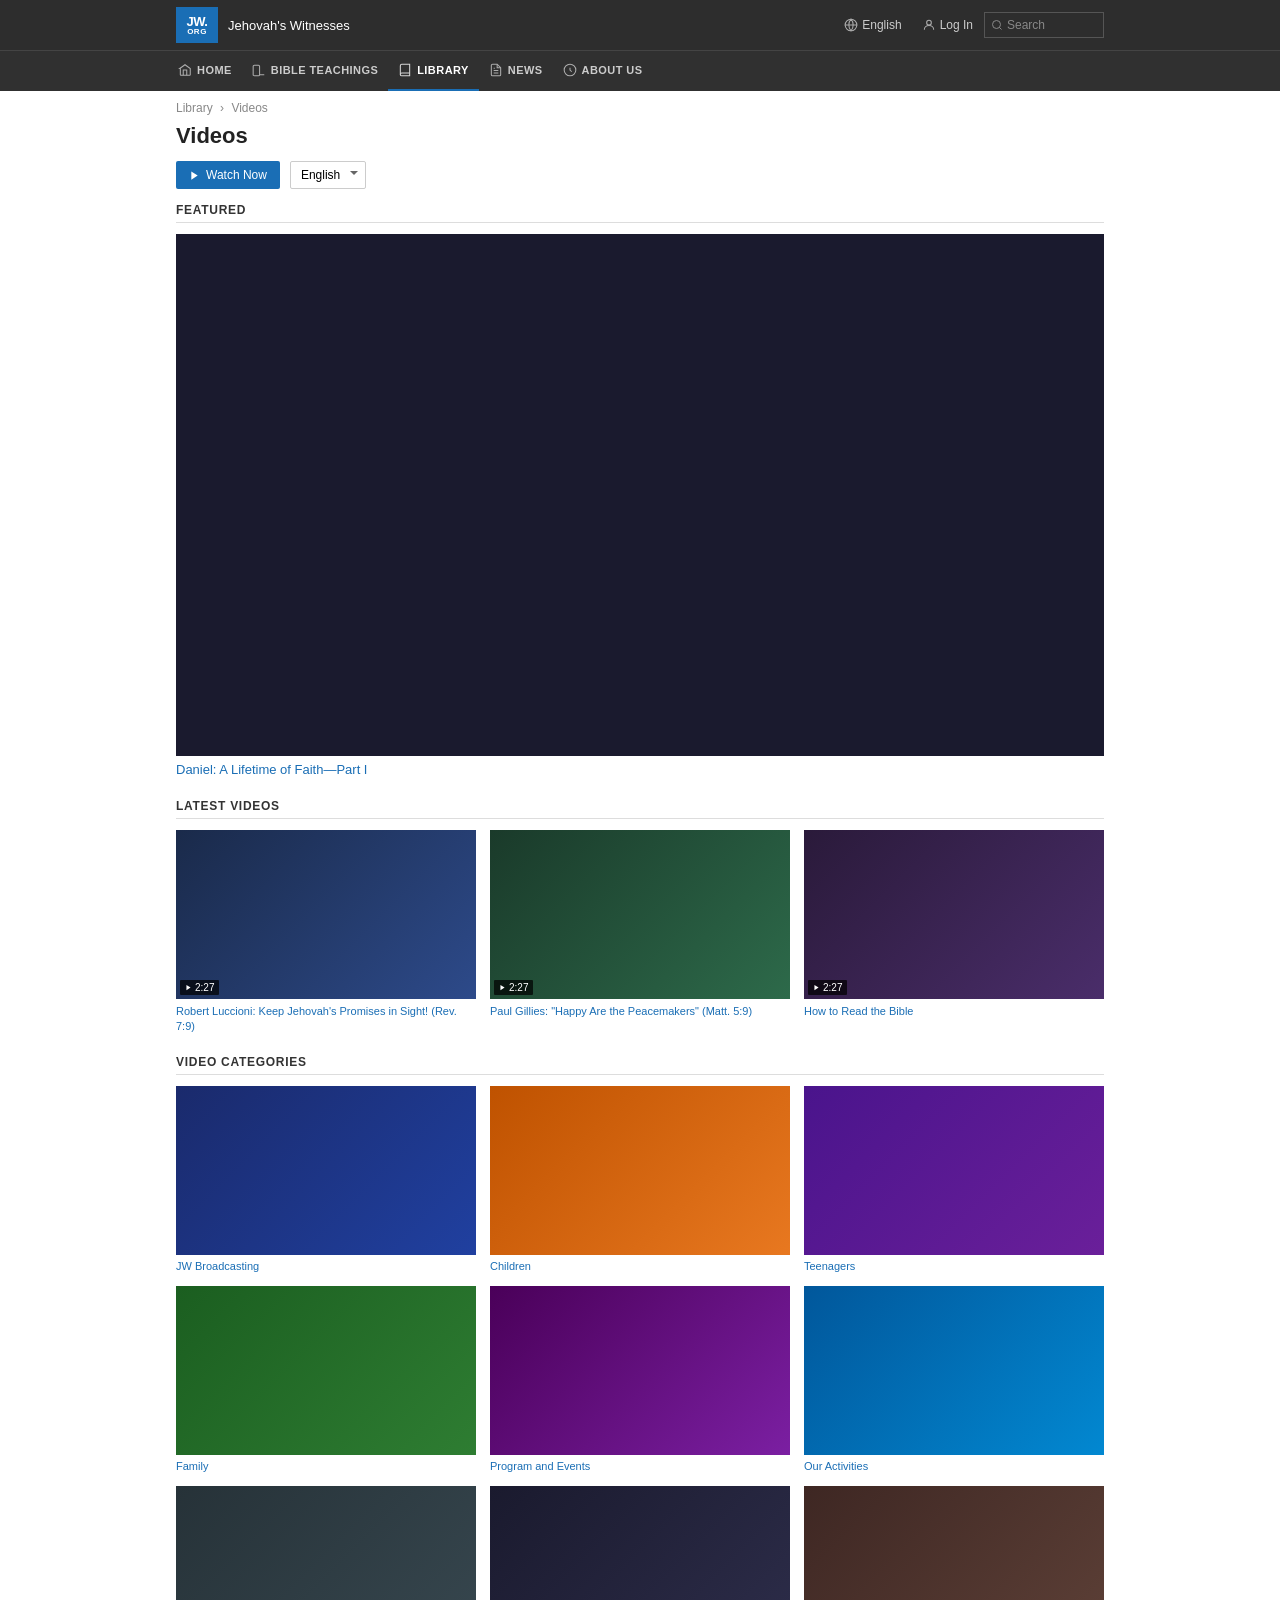
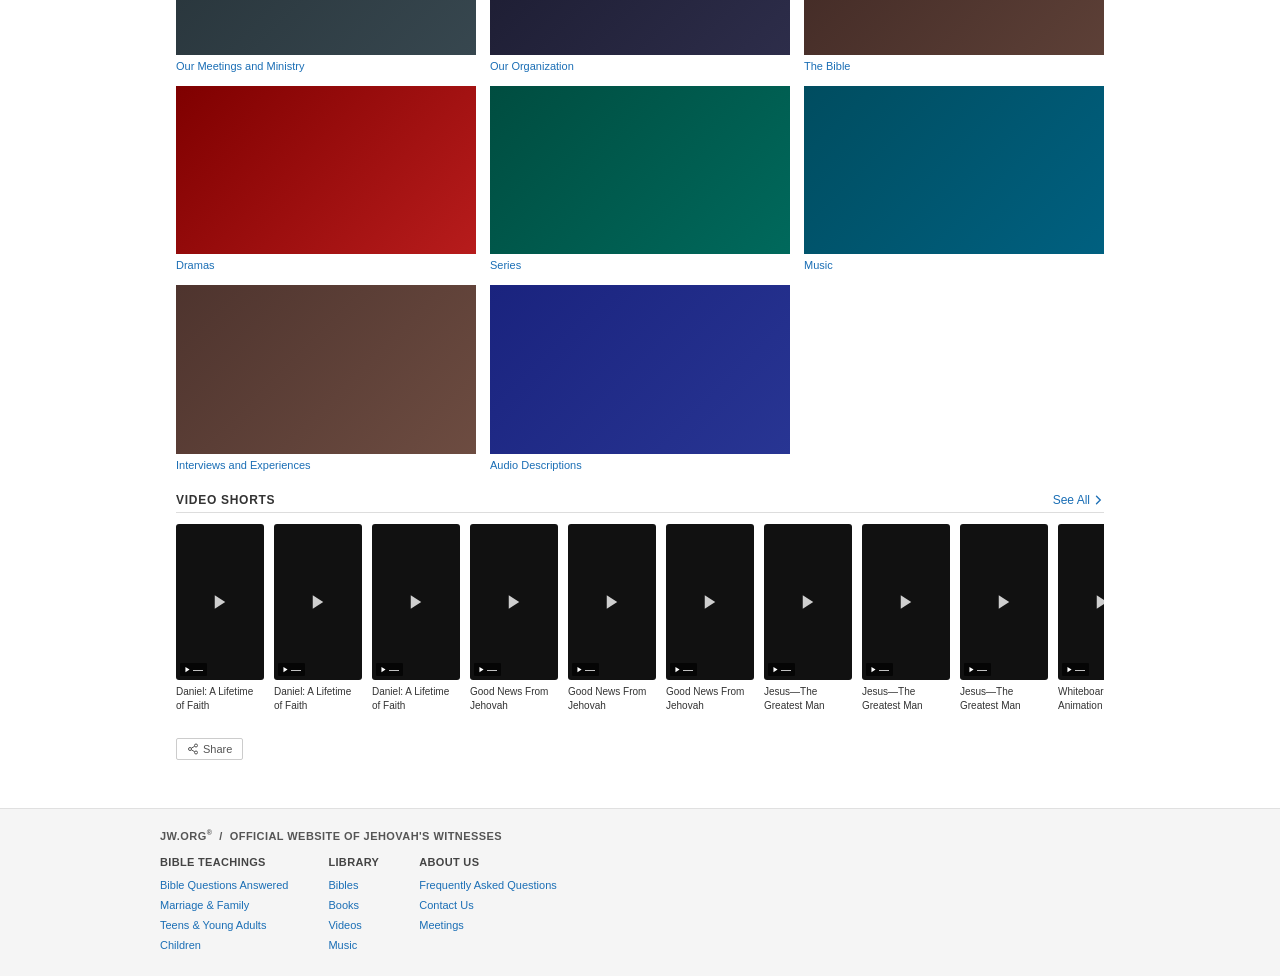
==== library.html @ e9337189 "Add JW.org library mockup page and browser extension for short-form video injection - library.html: " ====
<!DOCTYPE html>
<html lang="en">
<head>
  <meta charset="utf-8" />
  <meta name="viewport" content="width=device-width, initial-scale=1.0" />
  <title>Videos | JW.ORG</title>
  <style>
    *, *::before, *::after { box-sizing: border-box; margin: 0; padding: 0; }

    body {
      font-family: -apple-system, BlinkMacSystemFont, "Segoe UI", Arial, sans-serif;
      font-size: 14px;
      color: #333;
      background: #fff;
    }

    a { color: inherit; text-decoration: none; }
    button { font-family: inherit; cursor: pointer; }

    /* ── Header ──────────────────────────────────────── */
    .site-header {
      background: #2d2d2d;
      height: 50px;
    }
    .site-header .inner {
      max-width: 960px;
      margin: 0 auto;
      padding: 0 16px;
      height: 100%;
      display: flex;
      align-items: center;
      gap: 10px;
    }
    .jw-logo {
      display: flex;
      flex-direction: column;
      align-items: center;
      justify-content: center;
      background: #1a6eb5;
      width: 42px;
      height: 36px;
      flex-shrink: 0;
      line-height: 1;
      text-decoration: none;
    }
    .jw-logo .jw  { color: #fff; font-size: 13px; font-weight: 800; letter-spacing: -0.5px; }
    .jw-logo .org { color: #fff; font-size: 8px;  font-weight: 700; letter-spacing: 0.5px; }
    .site-name {
      color: #fff;
      font-size: 13px;
      font-weight: 400;
      flex: 1;
      white-space: nowrap;
    }
    .header-actions {
      display: flex;
      align-items: center;
      gap: 2px;
    }
    .hdr-btn {
      color: #ccc;
      background: none;
      border: none;
      font-size: 12px;
      padding: 5px 9px;
      display: flex;
      align-items: center;
      gap: 4px;
      white-space: nowrap;
      text-decoration: none;
    }
    .hdr-btn:hover { color: #fff; }
    .hdr-btn svg { flex-shrink: 0; }
    .hdr-search {
      display: flex;
      align-items: center;
      border: 1px solid #555;
      height: 26px;
      padding: 0 6px;
      gap: 4px;
    }
    .hdr-search input {
      background: none;
      border: none;
      color: #ccc;
      font-size: 12px;
      width: 90px;
      outline: none;
    }
    .hdr-search input::placeholder { color: #888; }
    .hdr-search svg { color: #888; flex-shrink: 0; }

    /* ── Nav ─────────────────────────────────────────── */
    .site-nav {
      background: #303030;
      border-top: 1px solid #444;
    }
    .site-nav .inner {
      max-width: 960px;
      margin: 0 auto;
      padding: 0 8px;
      display: flex;
      align-items: center;
      height: 40px;
    }
    .nav-link {
      color: #ccc;
      font-size: 11px;
      font-weight: 600;
      letter-spacing: 0.04em;
      padding: 0 10px;
      height: 40px;
      display: flex;
      align-items: center;
      gap: 5px;
      border-bottom: 2px solid transparent;
      white-space: nowrap;
      text-decoration: none;
    }
    .nav-link:hover { color: #fff; }
    .nav-link.active { color: #fff; border-bottom-color: #1a6eb5; }
    .nav-icon {
      width: 14px;
      height: 14px;
      flex-shrink: 0;
      opacity: 0.8;
    }

    /* ── Main wrapper ────────────────────────────────── */
    .page-wrap {
      max-width: 960px;
      margin: 0 auto;
      padding: 0 16px 48px;
    }

    /* ── Breadcrumb ──────────────────────────────────── */
    .breadcrumb {
      font-size: 12px;
      color: #888;
      padding: 10px 0 8px;
    }
    .breadcrumb a { color: #888; }
    .breadcrumb a:hover { text-decoration: underline; }
    .breadcrumb-sep { margin: 0 4px; }

    /* ── Page title + toolbar ────────────────────────── */
    .page-title-row {
      display: flex;
      align-items: center;
      justify-content: space-between;
      margin-bottom: 12px;
    }
    .page-title {
      font-size: 22px;
      font-weight: 700;
      color: #222;
    }
    .toolbar {
      display: flex;
      align-items: center;
      gap: 10px;
    }
    .watch-now-btn {
      display: flex;
      align-items: center;
      gap: 6px;
      background: #1a6eb5;
      color: #fff;
      border: none;
      padding: 7px 13px;
      font-size: 12px;
      border-radius: 2px;
    }
    .watch-now-btn:hover { background: #155fa0; }
    .lang-select-wrap {
      position: relative;
    }
    .lang-select {
      appearance: none;
      border: 1px solid #ccc;
      padding: 6px 24px 6px 10px;
      font-size: 12px;
      font-family: inherit;
      border-radius: 2px;
      background: #fff;
      cursor: pointer;
    }
    .lang-select-wrap::after {
      content: '';
      position: absolute;
      right: 8px;
      top: 50%;
      transform: translateY(-50%);
      border: 4px solid transparent;
      border-top-color: #666;
      pointer-events: none;
    }

    /* ── Generic section ─────────────────────────────── */
    .section { margin-bottom: 22px; }
    .section-hdr {
      display: flex;
      align-items: center;
      justify-content: space-between;
      border-bottom: 1px solid #ddd;
      padding-bottom: 5px;
      margin-bottom: 11px;
    }
    .section-title {
      font-size: 12px;
      font-weight: 700;
      text-transform: uppercase;
      letter-spacing: 0.06em;
      color: #333;
    }
    .see-all {
      font-size: 12px;
      color: #1a6eb5;
      display: flex;
      align-items: center;
      gap: 2px;
    }
    .see-all:hover { text-decoration: underline; }

    /* ── Featured ────────────────────────────────────── */
    .featured-img {
      width: 100%;
      aspect-ratio: 16 / 9;
      background: #1a1a2e;
      overflow: hidden;
      display: block;
    }
    .featured-img img {
      width: 100%;
      height: 100%;
      object-fit: cover;
      display: block;
    }
    .featured-caption {
      display: block;
      color: #1a6eb5;
      font-size: 13px;
      margin-top: 6px;
    }
    .featured-caption:hover { text-decoration: underline; }

    /* ── Latest Videos grid ──────────────────────────── */
    .video-grid {
      display: grid;
      grid-template-columns: repeat(3, 1fr);
      gap: 14px;
    }
    .vid-card { display: block; cursor: pointer; }
    .vid-thumb {
      width: 100%;
      aspect-ratio: 16 / 9;
      background: #2a2a3a;
      position: relative;
      overflow: hidden;
    }
    .vid-thumb img { width: 100%; height: 100%; object-fit: cover; display: block; }
    .vid-dur {
      position: absolute;
      bottom: 4px;
      left: 4px;
      background: rgba(0,0,0,0.72);
      color: #fff;
      font-size: 10px;
      padding: 2px 5px;
      border-radius: 1px;
      display: flex;
      align-items: center;
      gap: 3px;
    }
    .vid-title {
      font-size: 11px;
      color: #1a6eb5;
      margin-top: 5px;
      line-height: 1.35;
    }
    .vid-card:hover .vid-title { text-decoration: underline; }

    /* ── Video Categories ────────────────────────────── */
    .cat-grid {
      display: grid;
      grid-template-columns: repeat(3, 1fr);
      gap: 14px;
    }
    .cat-card { display: block; cursor: pointer; }
    .cat-thumb {
      width: 100%;
      aspect-ratio: 16 / 9;
      overflow: hidden;
    }
    .cat-thumb-bg { width: 100%; height: 100%; }
    .cat-title {
      font-size: 11px;
      color: #1a6eb5;
      margin-top: 5px;
    }
    .cat-card:hover .cat-title { text-decoration: underline; }

    /* ── Video Shorts ────────────────────────────────── */
    .shorts-row {
      display: flex;
      gap: 10px;
      overflow-x: auto;
      padding-bottom: 4px;
      scrollbar-width: thin;
      scrollbar-color: #ddd transparent;
    }
    .shorts-row::-webkit-scrollbar { height: 4px; }
    .shorts-row::-webkit-scrollbar-thumb { background: #ddd; border-radius: 2px; }

    .short-card {
      flex-shrink: 0;
      width: 88px;
      display: block;
      text-decoration: none;
    }
    .short-thumb {
      width: 88px;
      height: 156px;
      background: #111;
      position: relative;
      overflow: hidden;
      border-radius: 3px;
    }
    .short-thumb video {
      width: 100%;
      height: 100%;
      object-fit: cover;
      display: block;
    }
    .short-dur {
      position: absolute;
      bottom: 4px;
      left: 4px;
      background: rgba(0,0,0,0.72);
      color: #fff;
      font-size: 10px;
      padding: 1px 4px;
      border-radius: 1px;
      display: flex;
      align-items: center;
      gap: 2px;
    }
    .short-play {
      position: absolute;
      inset: 0;
      display: flex;
      align-items: center;
      justify-content: center;
      pointer-events: none;
    }
    .short-play svg { opacity: 0.8; transition: opacity 0.15s; }
    .short-card:hover .short-play svg { opacity: 0; }
    .short-title {
      font-size: 10px;
      color: #333;
      margin-top: 5px;
      line-height: 1.35;
      display: -webkit-box;
      -webkit-line-clamp: 2;
      -webkit-box-orient: vertical;
      overflow: hidden;
    }

    /* ── Share row ───────────────────────────────────── */
    .share-row {
      display: flex;
      align-items: center;
      gap: 6px;
      margin-top: 14px;
      font-size: 11px;
      color: #888;
    }
    .share-btn {
      display: flex;
      align-items: center;
      gap: 4px;
      border: 1px solid #ccc;
      padding: 4px 10px;
      border-radius: 2px;
      background: #fff;
      font-size: 11px;
      color: #555;
    }
    .share-btn:hover { background: #f5f5f5; }

    /* ── Footer ──────────────────────────────────────── */
    .site-footer {
      background: #f5f5f5;
      border-top: 1px solid #e0e0e0;
      padding: 20px 16px;
    }
    .site-footer .inner {
      max-width: 960px;
      margin: 0 auto;
    }
    .footer-tagline {
      font-size: 11px;
      font-weight: 700;
      color: #555;
      margin-bottom: 14px;
      text-transform: uppercase;
      letter-spacing: 0.04em;
    }
    .footer-tagline sup { font-size: 7px; }
    .footer-cols {
      display: flex;
      gap: 40px;
      flex-wrap: wrap;
    }
    .footer-col h6 {
      font-size: 11px;
      font-weight: 700;
      color: #444;
      margin-bottom: 8px;
      text-transform: uppercase;
      letter-spacing: 0.03em;
    }
    .footer-col ul { list-style: none; }
    .footer-col li { margin-bottom: 4px; }
    .footer-col a { font-size: 11px; color: #1a6eb5; }
    .footer-col a:hover { text-decoration: underline; }
  </style>
</head>
<body>

<!-- ── Header ─────────────────────────────────────────── -->
<header class="site-header">
  <div class="inner">
    <a href="https://www.jw.org/en/" class="jw-logo">
      <span class="jw">JW.</span>
      <span class="org">ORG</span>
    </a>
    <span class="site-name">Jehovah's Witnesses</span>
    <div class="header-actions">
      <a href="https://www.jw.org/en/choose-language/" class="hdr-btn">
        <svg class="nav-icon" viewBox="0 0 24 24" fill="none" stroke="currentColor" stroke-width="1.8" stroke-linecap="round">
          <circle cx="12" cy="12" r="10"/>
          <path d="M2 12h20M12 2a15.3 15.3 0 010 20M12 2a15.3 15.3 0 000 20"/>
        </svg>
        English
      </a>
      <a href="https://hub.jw.org/home/en" class="hdr-btn" target="_blank" rel="noopener">
        <svg class="nav-icon" viewBox="0 0 24 24" fill="none" stroke="currentColor" stroke-width="1.8">
          <circle cx="12" cy="8" r="4"/>
          <path d="M4 20c0-4 3.6-7 8-7s8 3 8 7"/>
        </svg>
        Log In
      </a>
      <div class="hdr-search">
        <svg width="12" height="12" viewBox="0 0 24 24" fill="none" stroke="currentColor" stroke-width="2">
          <circle cx="11" cy="11" r="8"/><path d="M21 21l-4.35-4.35"/>
        </svg>
        <input type="text" placeholder="Search" />
      </div>
    </div>
  </div>
</header>

<!-- ── Nav ────────────────────────────────────────────── -->
<nav class="site-nav">
  <div class="inner">
    <a href="https://www.jw.org/en/" class="nav-link">
      <svg class="nav-icon" viewBox="0 0 24 24" fill="none" stroke="currentColor" stroke-width="1.8">
        <path d="M3 9.5L12 3l9 6.5V20a1 1 0 01-1 1H5a1 1 0 01-1-1V9.5z"/>
        <path d="M9 21V12h6v9"/>
      </svg>
      HOME
    </a>
    <a href="https://www.jw.org/en/bible-teachings/" class="nav-link">
      <svg class="nav-icon" viewBox="0 0 24 24" fill="none" stroke="currentColor" stroke-width="1.8">
        <path d="M12 20h9M4 4h7a2 2 0 012 2v14a2 2 0 01-2 2H4a2 2 0 01-2-2V6a2 2 0 012-2z"/>
      </svg>
      BIBLE TEACHINGS
    </a>
    <a href="#" class="nav-link active">
      <svg class="nav-icon" viewBox="0 0 24 24" fill="none" stroke="currentColor" stroke-width="1.8">
        <path d="M4 19.5A2.5 2.5 0 016.5 17H20"/>
        <path d="M6.5 2H20v20H6.5A2.5 2.5 0 014 19.5v-15A2.5 2.5 0 016.5 2z"/>
      </svg>
      LIBRARY
    </a>
    <a href="https://www.jw.org/en/news/" class="nav-link">
      <svg class="nav-icon" viewBox="0 0 24 24" fill="none" stroke="currentColor" stroke-width="1.8">
        <path d="M14 2H6a2 2 0 00-2 2v16a2 2 0 002 2h12a2 2 0 002-2V8z"/>
        <path d="M14 2v6h6M16 13H8M16 17H8M10 9H8"/>
      </svg>
      NEWS
    </a>
    <a href="https://www.jw.org/en/jehovahs-witnesses/" class="nav-link">
      <svg class="nav-icon" viewBox="0 0 24 24" fill="none" stroke="currentColor" stroke-width="1.8">
        <circle cx="12" cy="12" r="10"/>
        <path d="M12 8v4l3 3"/>
      </svg>
      ABOUT US
    </a>
  </div>
</nav>

<!-- ── Main content ───────────────────────────────────── -->
<div class="page-wrap">

  <nav class="breadcrumb" aria-label="Breadcrumbs">
    <a href="https://www.jw.org/en/library/">Library</a>
    <span class="breadcrumb-sep">›</span>
    <span>Videos</span>
  </nav>

  <div class="page-title-row">
    <h1 class="page-title">Videos</h1>
  </div>

  <div class="toolbar" style="margin-bottom:14px">
    <button class="watch-now-btn">
      <svg width="11" height="11" viewBox="0 0 24 24" fill="currentColor"><polygon points="5,3 19,12 5,21"/></svg>
      Watch Now
    </button>
    <div class="lang-select-wrap">
      <select class="lang-select"><option>English</option></select>
    </div>
  </div>

  <!-- Featured -->
  <div class="section">
    <div class="section-hdr">
      <span class="section-title">Featured</span>
    </div>
    <a href="https://www.jw.org/en/library/videos/" class="featured-img">
      <img
        src="https://cms-imgp.jw-cdn.org/img/p/502300114/univ/art/502300114_univ_lsr_xl.jpg"
        alt="Daniel: A Lifetime of Faith"
        onerror="this.style.display='none'"
      />
    </a>
    <a href="https://www.jw.org/en/library/videos/" class="featured-caption">
      Daniel: A Lifetime of Faith—Part I
    </a>
  </div>

  <!-- Latest Videos -->
  <div class="section">
    <div class="section-hdr">
      <span class="section-title">Latest Videos</span>
    </div>
    <div class="video-grid">
      <a class="vid-card" href="https://www.jw.org/en/library/videos/">
        <div class="vid-thumb" style="background:linear-gradient(135deg,#1a2a4a 0%,#2d4a8a 100%)">
          <div class="vid-dur">
            <svg width="7" height="7" viewBox="0 0 24 24" fill="currentColor"><polygon points="5,3 19,12 5,21"/></svg>
            2:27
          </div>
        </div>
        <div class="vid-title">Robert Luccioni: Keep Jehovah's Promises in Sight! (Rev. 7:9)</div>
      </a>
      <a class="vid-card" href="https://www.jw.org/en/library/videos/">
        <div class="vid-thumb" style="background:linear-gradient(135deg,#1a3a2a 0%,#2d6a4a 100%)">
          <div class="vid-dur">
            <svg width="7" height="7" viewBox="0 0 24 24" fill="currentColor"><polygon points="5,3 19,12 5,21"/></svg>
            2:27
          </div>
        </div>
        <div class="vid-title">Paul Gillies: "Happy Are the Peacemakers" (Matt. 5:9)</div>
      </a>
      <a class="vid-card" href="https://www.jw.org/en/library/videos/">
        <div class="vid-thumb" style="background:linear-gradient(135deg,#2a1a3a 0%,#4a2d6a 100%)">
          <div class="vid-dur">
            <svg width="7" height="7" viewBox="0 0 24 24" fill="currentColor"><polygon points="5,3 19,12 5,21"/></svg>
            2:27
          </div>
        </div>
        <div class="vid-title">How to Read the Bible</div>
      </a>
    </div>
  </div>

  <!-- Video Categories -->
  <div class="section">
    <div class="section-hdr">
      <span class="section-title">Video Categories</span>
    </div>
    <div class="cat-grid">
      <a class="cat-card" href="https://www.jw.org/en/library/videos/#en/categories/VODStudio">
        <div class="cat-thumb"><div class="cat-thumb-bg" style="background:linear-gradient(135deg,#1a2a6c,#2040a0)"></div></div>
        <div class="cat-title">JW Broadcasting</div>
      </a>
      <a class="cat-card" href="https://www.jw.org/en/library/videos/#en/categories/VODChildren">
        <div class="cat-thumb"><div class="cat-thumb-bg" style="background:linear-gradient(135deg,#bf5200,#e87820)"></div></div>
        <div class="cat-title">Children</div>
      </a>
      <a class="cat-card" href="https://www.jw.org/en/library/videos/#en/categories/VODTeenagers">
        <div class="cat-thumb"><div class="cat-thumb-bg" style="background:linear-gradient(135deg,#4a148c,#6a1f9a)"></div></div>
        <div class="cat-title">Teenagers</div>
      </a>
      <a class="cat-card" href="https://www.jw.org/en/library/videos/#en/categories/VODFamily">
        <div class="cat-thumb"><div class="cat-thumb-bg" style="background:linear-gradient(135deg,#1b5e20,#2e7d32)"></div></div>
        <div class="cat-title">Family</div>
      </a>
      <a class="cat-card" href="https://www.jw.org/en/library/videos/#en/categories/VODPgmEvt">
        <div class="cat-thumb"><div class="cat-thumb-bg" style="background:linear-gradient(135deg,#4a0059,#7b1fa2)"></div></div>
        <div class="cat-title">Program and Events</div>
      </a>
      <a class="cat-card" href="https://www.jw.org/en/library/videos/#en/categories/VODActivities">
        <div class="cat-thumb"><div class="cat-thumb-bg" style="background:linear-gradient(135deg,#01579b,#0288d1)"></div></div>
        <div class="cat-title">Our Activities</div>
      </a>
      <a class="cat-card" href="https://www.jw.org/en/library/videos/#en/categories/VODMinistry">
        <div class="cat-thumb"><div class="cat-thumb-bg" style="background:linear-gradient(135deg,#263238,#37474f)"></div></div>
        <div class="cat-title">Our Meetings and Ministry</div>
      </a>
      <a class="cat-card" href="https://www.jw.org/en/library/videos/#en/categories/VODOrg">
        <div class="cat-thumb"><div class="cat-thumb-bg" style="background:linear-gradient(135deg,#1a1a2e,#2d2d4a)"></div></div>
        <div class="cat-title">Our Organization</div>
      </a>
      <a class="cat-card" href="https://www.jw.org/en/library/videos/#en/categories/VODBible">
        <div class="cat-thumb"><div class="cat-thumb-bg" style="background:linear-gradient(135deg,#3e2723,#5d4037)"></div></div>
        <div class="cat-title">The Bible</div>
      </a>
      <a class="cat-card" href="https://www.jw.org/en/library/videos/#en/categories/VODDrama">
        <div class="cat-thumb"><div class="cat-thumb-bg" style="background:linear-gradient(135deg,#7f0000,#b71c1c)"></div></div>
        <div class="cat-title">Dramas</div>
      </a>
      <a class="cat-card" href="https://www.jw.org/en/library/videos/#en/categories/VODSeries">
        <div class="cat-thumb"><div class="cat-thumb-bg" style="background:linear-gradient(135deg,#004d40,#00695c)"></div></div>
        <div class="cat-title">Series</div>
      </a>
      <a class="cat-card" href="https://www.jw.org/en/library/videos/#en/categories/VODMusic">
        <div class="cat-thumb"><div class="cat-thumb-bg" style="background:linear-gradient(135deg,#004d60,#006080)"></div></div>
        <div class="cat-title">Music</div>
      </a>
      <a class="cat-card" href="https://www.jw.org/en/library/videos/#en/categories/VODInterviews">
        <div class="cat-thumb"><div class="cat-thumb-bg" style="background:linear-gradient(135deg,#4e342e,#6d4c41)"></div></div>
        <div class="cat-title">Interviews and Experiences</div>
      </a>
      <a class="cat-card" href="https://www.jw.org/en/library/videos/#en/categories/VODAudioDescriptions">
        <div class="cat-thumb"><div class="cat-thumb-bg" style="background:linear-gradient(135deg,#1a237e,#283593)"></div></div>
        <div class="cat-title">Audio Descriptions</div>
      </a>
    </div>
  </div>

  <!-- Video Shorts -->
  <div class="section">
    <div class="section-hdr">
      <span class="section-title">Video Shorts</span>
      <a href="player.html?lang=english&amp;type=9x16-edited" class="see-all">
        See All
        <svg width="12" height="12" viewBox="0 0 16 16" fill="none" stroke="currentColor" stroke-width="1.8" stroke-linecap="round">
          <path d="M6 3l5 5-5 5"/>
        </svg>
      </a>
    </div>
    <div class="shorts-row" id="shorts-row">
      <!-- Populated by script below -->
    </div>
  </div>

  <!-- Share -->
  <div class="share-row">
    <button class="share-btn">
      <svg width="12" height="12" viewBox="0 0 24 24" fill="none" stroke="currentColor" stroke-width="2">
        <circle cx="18" cy="5" r="3"/><circle cx="6" cy="12" r="3"/><circle cx="18" cy="19" r="3"/>
        <path d="M8.59 13.51l6.83 3.98M15.41 6.51L8.59 10.49"/>
      </svg>
      Share
    </button>
  </div>

</div><!-- /page-wrap -->

<!-- ── Footer ─────────────────────────────────────────── -->
<footer class="site-footer">
  <div class="inner">
    <p class="footer-tagline">JW.ORG<sup>®</sup> &nbsp;/&nbsp; Official Website of Jehovah's Witnesses</p>
    <div class="footer-cols">
      <div class="footer-col">
        <h6>Bible Teachings</h6>
        <ul>
          <li><a href="https://www.jw.org/en/bible-teachings/questions/">Bible Questions Answered</a></li>
          <li><a href="https://www.jw.org/en/bible-teachings/family/">Marriage &amp; Family</a></li>
          <li><a href="https://www.jw.org/en/bible-teachings/teenagers/">Teens &amp; Young Adults</a></li>
          <li><a href="https://www.jw.org/en/bible-teachings/children/">Children</a></li>
        </ul>
      </div>
      <div class="footer-col">
        <h6>Library</h6>
        <ul>
          <li><a href="https://www.jw.org/en/library/bible/">Bibles</a></li>
          <li><a href="https://www.jw.org/en/library/books/">Books</a></li>
          <li><a href="https://www.jw.org/en/library/videos/">Videos</a></li>
          <li><a href="https://www.jw.org/en/library/music-songs/">Music</a></li>
        </ul>
      </div>
      <div class="footer-col">
        <h6>About Us</h6>
        <ul>
          <li><a href="https://www.jw.org/en/jehovahs-witnesses/faq/">Frequently Asked Questions</a></li>
          <li><a href="https://www.jw.org/en/jehovahs-witnesses/contact/">Contact Us</a></li>
          <li><a href="https://www.jw.org/en/jehovahs-witnesses/meetings/">Meetings</a></li>
        </ul>
      </div>
    </div>
  </div>
</footer>

<script>
const SERIES = {
  dlf:  'Daniel: A Lifetime of Faith',
  gnj:  'Good News From Jehovah',
  jcm:  'Jesus—The Greatest Man',
  wcgv: 'Whiteboard Animation',
};

function title(path) {
  const name   = path.split('/').pop().replace('.mp4','');
  const prefix = name.split('_')[0].toLowerCase();
  return SERIES[prefix] || name.replace(/_/g,' ');
}

function fmtDur(s) {
  const m = Math.floor(s/60), sec = Math.round(s%60);
  return `${m}:${sec<10?'0':''}${sec}`;
}

(async () => {
  const row = document.getElementById('shorts-row');
  if (!row) return;

  let manifest;
  try { manifest = await fetch('manifest.json').then(r=>r.json()); }
  catch { return; }

  const clips = manifest?.english?.['9x16-edited'] || [];

  clips.forEach((src, idx) => {
    const a      = document.createElement('a');
    a.className  = 'short-card';
    a.href       = `player.html?lang=english&type=9x16-edited&start=${idx}`;

    const thumb  = document.createElement('div');
    thumb.className = 'short-thumb';

    const vid    = document.createElement('video');
    vid.src         = src;
    vid.muted       = true;
    vid.playsInline = true;
    vid.loop        = true;
    vid.preload     = 'metadata';

    const dur    = document.createElement('div');
    dur.className   = 'short-dur';
    dur.innerHTML   = `<svg width="7" height="7" viewBox="0 0 24 24" fill="currentColor"><polygon points="5,3 19,12 5,21"/></svg> —`;
    vid.addEventListener('loadedmetadata', () => {
      dur.innerHTML = `<svg width="7" height="7" viewBox="0 0 24 24" fill="currentColor"><polygon points="5,3 19,12 5,21"/></svg> ${fmtDur(vid.duration)}`;
    });

    const play   = document.createElement('div');
    play.className  = 'short-play';
    play.innerHTML  = `<svg width="18" height="18" viewBox="0 0 24 24" fill="white"><polygon points="5,3 19,12 5,21"/></svg>`;

    a.addEventListener('mouseenter', () => vid.play().catch(()=>{}));
    a.addEventListener('mouseleave', () => { vid.pause(); vid.currentTime = 0; });

    thumb.append(vid, dur, play);

    const lbl    = document.createElement('div');
    lbl.className   = 'short-title';
    lbl.textContent = title(src);

    a.append(thumb, lbl);
    row.appendChild(a);
  });
})();
</script>
</body>
</html>
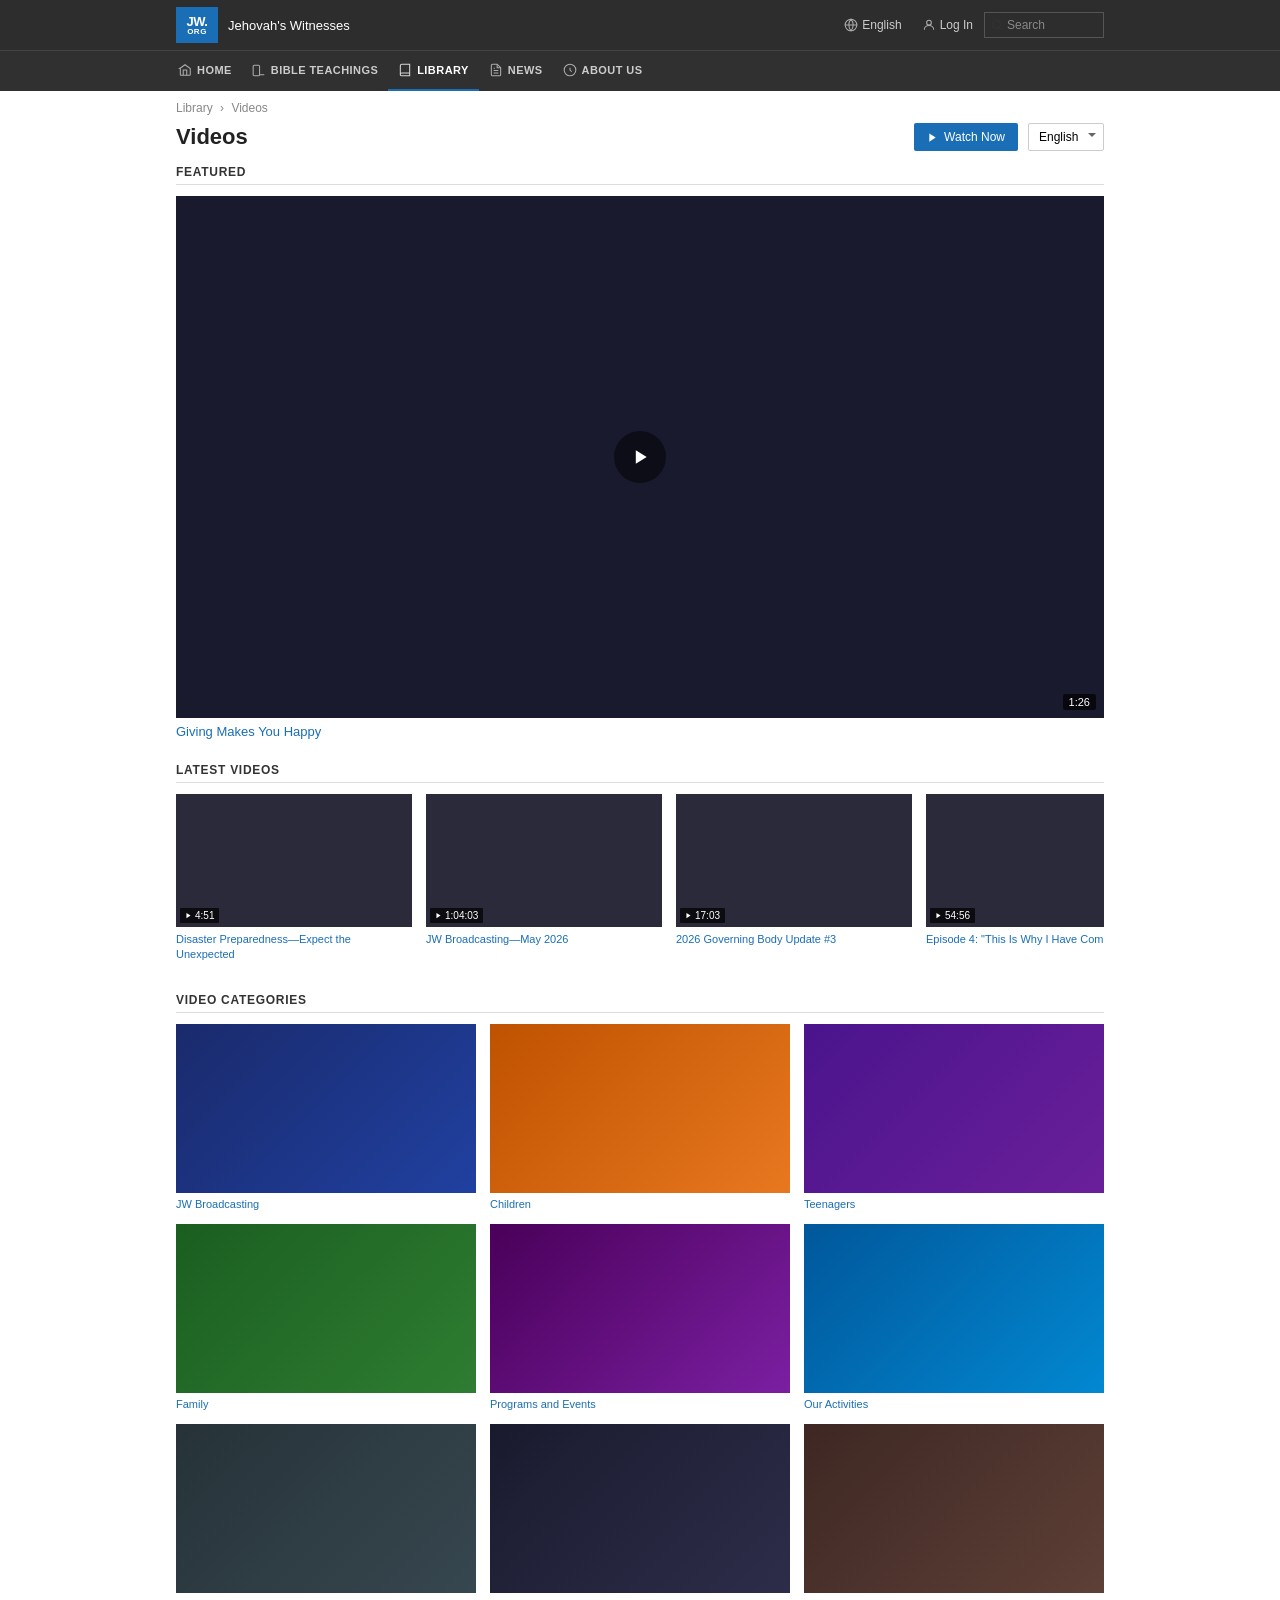
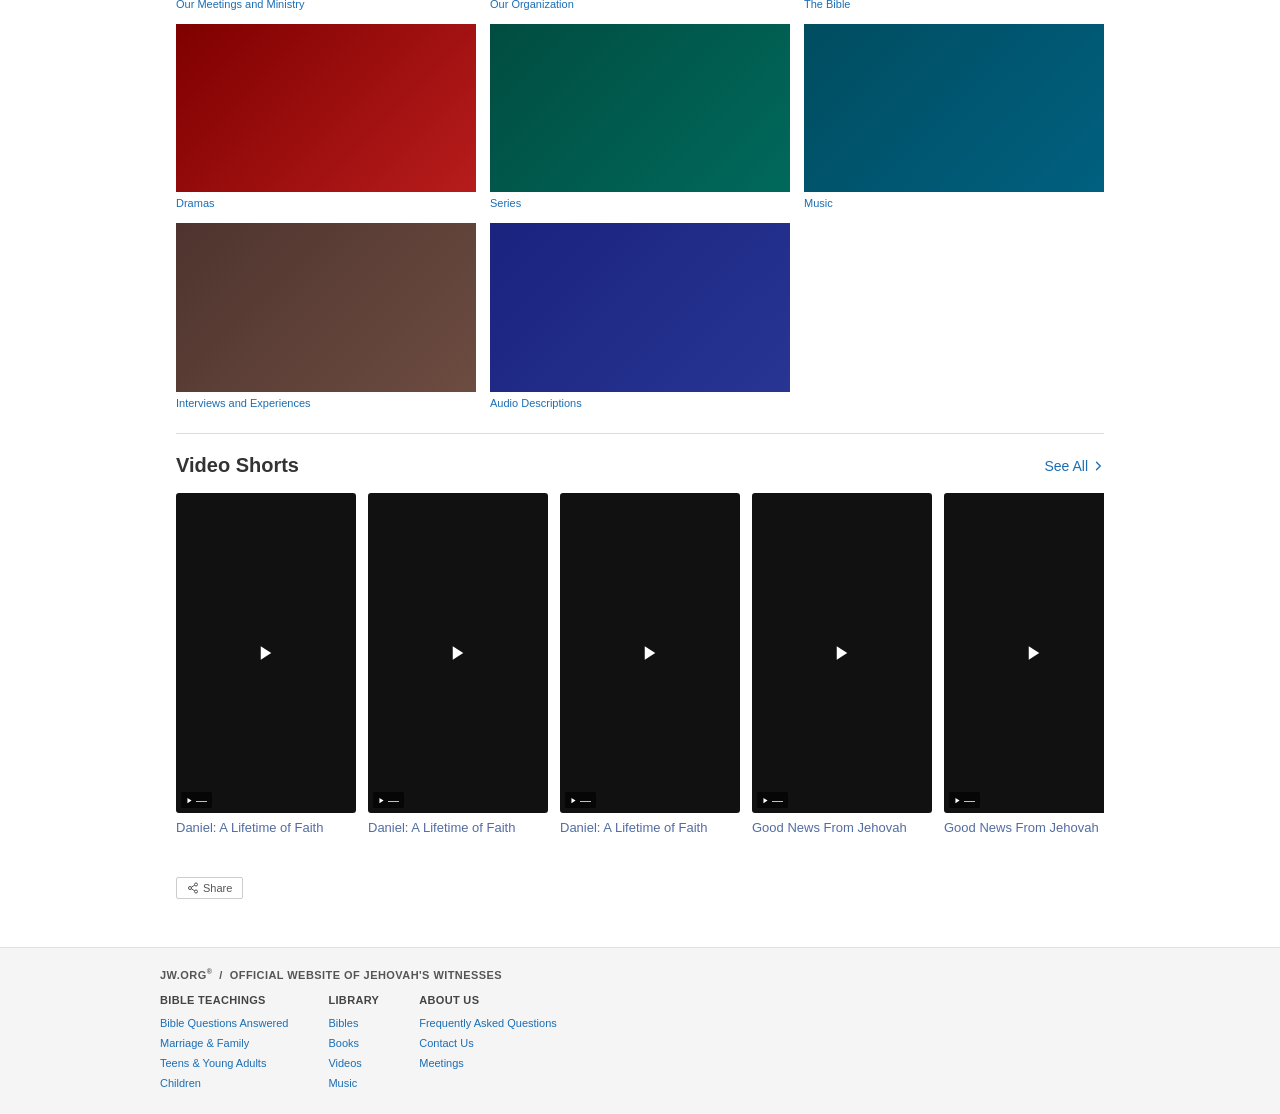
==== commit 9cbb90e7: "Improve library.html mockup with real JW CDN content and updated shorts styling - Replace gradient p" ====
--- a/library.html
+++ b/library.html
@@ -18,407 +18,227 @@
     button { font-family: inherit; cursor: pointer; }
 
     /* ── Header ──────────────────────────────────────── */
-    .site-header {
-      background: #2d2d2d;
-      height: 50px;
-    }
+    .site-header { background: #2d2d2d; height: 50px; }
     .site-header .inner {
-      max-width: 960px;
-      margin: 0 auto;
-      padding: 0 16px;
-      height: 100%;
-      display: flex;
-      align-items: center;
-      gap: 10px;
+      max-width: 960px; margin: 0 auto; padding: 0 16px;
+      height: 100%; display: flex; align-items: center; gap: 10px;
     }
     .jw-logo {
-      display: flex;
-      flex-direction: column;
-      align-items: center;
-      justify-content: center;
-      background: #1a6eb5;
-      width: 42px;
-      height: 36px;
-      flex-shrink: 0;
-      line-height: 1;
-      text-decoration: none;
+      display: flex; flex-direction: column; align-items: center;
+      justify-content: center; background: #1a6eb5;
+      width: 42px; height: 36px; flex-shrink: 0; line-height: 1;
     }
     .jw-logo .jw  { color: #fff; font-size: 13px; font-weight: 800; letter-spacing: -0.5px; }
     .jw-logo .org { color: #fff; font-size: 8px;  font-weight: 700; letter-spacing: 0.5px; }
-    .site-name {
-      color: #fff;
-      font-size: 13px;
-      font-weight: 400;
-      flex: 1;
-      white-space: nowrap;
-    }
-    .header-actions {
-      display: flex;
-      align-items: center;
-      gap: 2px;
-    }
+    .site-name { color: #fff; font-size: 13px; font-weight: 400; flex: 1; white-space: nowrap; }
+    .header-actions { display: flex; align-items: center; gap: 2px; }
     .hdr-btn {
-      color: #ccc;
-      background: none;
-      border: none;
-      font-size: 12px;
-      padding: 5px 9px;
-      display: flex;
-      align-items: center;
-      gap: 4px;
-      white-space: nowrap;
-      text-decoration: none;
+      color: #ccc; background: none; border: none; font-size: 12px;
+      padding: 5px 9px; display: flex; align-items: center; gap: 4px;
+      white-space: nowrap; text-decoration: none;
     }
     .hdr-btn:hover { color: #fff; }
-    .hdr-btn svg { flex-shrink: 0; }
     .hdr-search {
-      display: flex;
-      align-items: center;
-      border: 1px solid #555;
-      height: 26px;
-      padding: 0 6px;
-      gap: 4px;
+      display: flex; align-items: center; border: 1px solid #555;
+      height: 26px; padding: 0 6px; gap: 4px;
     }
     .hdr-search input {
-      background: none;
-      border: none;
-      color: #ccc;
-      font-size: 12px;
-      width: 90px;
-      outline: none;
+      background: none; border: none; color: #ccc;
+      font-size: 12px; width: 90px; outline: none;
     }
     .hdr-search input::placeholder { color: #888; }
-    .hdr-search svg { color: #888; flex-shrink: 0; }
 
     /* ── Nav ─────────────────────────────────────────── */
-    .site-nav {
-      background: #303030;
-      border-top: 1px solid #444;
-    }
+    .site-nav { background: #303030; border-top: 1px solid #444; }
     .site-nav .inner {
-      max-width: 960px;
-      margin: 0 auto;
-      padding: 0 8px;
-      display: flex;
-      align-items: center;
-      height: 40px;
+      max-width: 960px; margin: 0 auto; padding: 0 8px;
+      display: flex; align-items: center; height: 40px;
     }
     .nav-link {
-      color: #ccc;
-      font-size: 11px;
-      font-weight: 600;
-      letter-spacing: 0.04em;
-      padding: 0 10px;
-      height: 40px;
-      display: flex;
-      align-items: center;
-      gap: 5px;
-      border-bottom: 2px solid transparent;
-      white-space: nowrap;
-      text-decoration: none;
+      color: #ccc; font-size: 11px; font-weight: 600; letter-spacing: 0.04em;
+      padding: 0 10px; height: 40px; display: flex; align-items: center; gap: 5px;
+      border-bottom: 2px solid transparent; white-space: nowrap; text-decoration: none;
     }
     .nav-link:hover { color: #fff; }
     .nav-link.active { color: #fff; border-bottom-color: #1a6eb5; }
-    .nav-icon {
-      width: 14px;
-      height: 14px;
-      flex-shrink: 0;
-      opacity: 0.8;
-    }
+    .nav-icon { width: 14px; height: 14px; flex-shrink: 0; opacity: 0.8; }
 
     /* ── Main wrapper ────────────────────────────────── */
-    .page-wrap {
-      max-width: 960px;
-      margin: 0 auto;
-      padding: 0 16px 48px;
-    }
+    .page-wrap { max-width: 960px; margin: 0 auto; padding: 0 16px 48px; }
 
     /* ── Breadcrumb ──────────────────────────────────── */
-    .breadcrumb {
-      font-size: 12px;
-      color: #888;
-      padding: 10px 0 8px;
-    }
+    .breadcrumb { font-size: 12px; color: #888; padding: 10px 0 8px; }
     .breadcrumb a { color: #888; }
     .breadcrumb a:hover { text-decoration: underline; }
     .breadcrumb-sep { margin: 0 4px; }
 
     /* ── Page title + toolbar ────────────────────────── */
     .page-title-row {
-      display: flex;
-      align-items: center;
-      justify-content: space-between;
-      margin-bottom: 12px;
-    }
-    .page-title {
-      font-size: 22px;
-      font-weight: 700;
-      color: #222;
-    }
-    .toolbar {
-      display: flex;
-      align-items: center;
-      gap: 10px;
-    }
+      display: flex; align-items: center; justify-content: space-between;
+      margin-bottom: 14px;
+    }
+    .page-title { font-size: 22px; font-weight: 700; color: #222; }
+    .toolbar { display: flex; align-items: center; gap: 10px; }
     .watch-now-btn {
-      display: flex;
-      align-items: center;
-      gap: 6px;
-      background: #1a6eb5;
-      color: #fff;
-      border: none;
-      padding: 7px 13px;
-      font-size: 12px;
-      border-radius: 2px;
+      display: flex; align-items: center; gap: 6px;
+      background: #1a6eb5; color: #fff; border: none;
+      padding: 7px 13px; font-size: 12px; border-radius: 2px;
     }
     .watch-now-btn:hover { background: #155fa0; }
-    .lang-select-wrap {
-      position: relative;
-    }
+    .lang-select-wrap { position: relative; }
     .lang-select {
-      appearance: none;
-      border: 1px solid #ccc;
-      padding: 6px 24px 6px 10px;
-      font-size: 12px;
-      font-family: inherit;
-      border-radius: 2px;
-      background: #fff;
-      cursor: pointer;
+      appearance: none; border: 1px solid #ccc;
+      padding: 6px 24px 6px 10px; font-size: 12px; font-family: inherit;
+      border-radius: 2px; background: #fff; cursor: pointer;
     }
     .lang-select-wrap::after {
-      content: '';
-      position: absolute;
-      right: 8px;
-      top: 50%;
-      transform: translateY(-50%);
-      border: 4px solid transparent;
-      border-top-color: #666;
-      pointer-events: none;
+      content: ''; position: absolute; right: 8px; top: 50%;
+      transform: translateY(-50%); border: 4px solid transparent;
+      border-top-color: #666; pointer-events: none;
     }
 
     /* ── Generic section ─────────────────────────────── */
-    .section { margin-bottom: 22px; }
+    .section { margin-bottom: 24px; }
     .section-hdr {
-      display: flex;
-      align-items: center;
-      justify-content: space-between;
-      border-bottom: 1px solid #ddd;
-      padding-bottom: 5px;
-      margin-bottom: 11px;
+      display: flex; align-items: center; justify-content: space-between;
+      border-bottom: 1px solid #ddd; padding-bottom: 5px; margin-bottom: 11px;
     }
     .section-title {
-      font-size: 12px;
-      font-weight: 700;
-      text-transform: uppercase;
-      letter-spacing: 0.06em;
-      color: #333;
+      font-size: 12px; font-weight: 700; text-transform: uppercase;
+      letter-spacing: 0.06em; color: #333;
     }
     .see-all {
-      font-size: 12px;
-      color: #1a6eb5;
-      display: flex;
-      align-items: center;
-      gap: 2px;
+      font-size: 12px; color: #1a6eb5;
+      display: flex; align-items: center; gap: 2px;
     }
     .see-all:hover { text-decoration: underline; }
 
     /* ── Featured ────────────────────────────────────── */
     .featured-img {
-      width: 100%;
-      aspect-ratio: 16 / 9;
-      background: #1a1a2e;
-      overflow: hidden;
-      display: block;
-    }
-    .featured-img img {
-      width: 100%;
-      height: 100%;
-      object-fit: cover;
-      display: block;
-    }
-    .featured-caption {
-      display: block;
-      color: #1a6eb5;
-      font-size: 13px;
-      margin-top: 6px;
-    }
+      width: 100%; aspect-ratio: 16 / 9; background: #1a1a2e;
+      overflow: hidden; display: block; position: relative;
+    }
+    .featured-img img { width: 100%; height: 100%; object-fit: cover; display: block; }
+    .featured-overlay {
+      position: absolute; inset: 0;
+      display: flex; align-items: center; justify-content: center;
+    }
+    .featured-play {
+      width: 52px; height: 52px; background: rgba(0,0,0,0.5);
+      border-radius: 50%; display: flex; align-items: center; justify-content: center;
+      transition: background 0.15s;
+    }
+    .featured-img:hover .featured-play { background: rgba(0,0,0,0.7); }
+    .featured-dur {
+      position: absolute; bottom: 8px; right: 8px;
+      background: rgba(0,0,0,0.72); color: #fff; font-size: 11px;
+      padding: 2px 6px; border-radius: 2px;
+    }
+    .featured-caption { display: block; color: #1a6eb5; font-size: 13px; margin-top: 6px; }
     .featured-caption:hover { text-decoration: underline; }
 
-    /* ── Latest Videos grid ──────────────────────────── */
-    .video-grid {
-      display: grid;
-      grid-template-columns: repeat(3, 1fr);
-      gap: 14px;
-    }
-    .vid-card { display: block; cursor: pointer; }
+    /* ── Latest Videos carousel ──────────────────────── */
+    .vid-carousel {
+      display: flex; gap: 14px; overflow-x: auto;
+      padding-bottom: 8px; scrollbar-width: thin; scrollbar-color: #ddd transparent;
+    }
+    .vid-carousel::-webkit-scrollbar { height: 4px; }
+    .vid-carousel::-webkit-scrollbar-thumb { background: #ddd; border-radius: 2px; }
+
+    .vid-card { flex: 0 0 236px; display: block; cursor: pointer; text-decoration: none; }
     .vid-thumb {
-      width: 100%;
-      aspect-ratio: 16 / 9;
-      background: #2a2a3a;
-      position: relative;
-      overflow: hidden;
+      width: 100%; aspect-ratio: 16 / 9; background: #2a2a3a;
+      position: relative; overflow: hidden;
     }
     .vid-thumb img { width: 100%; height: 100%; object-fit: cover; display: block; }
     .vid-dur {
-      position: absolute;
-      bottom: 4px;
-      left: 4px;
-      background: rgba(0,0,0,0.72);
-      color: #fff;
-      font-size: 10px;
-      padding: 2px 5px;
-      border-radius: 1px;
-      display: flex;
-      align-items: center;
-      gap: 3px;
-    }
-    .vid-title {
-      font-size: 11px;
-      color: #1a6eb5;
-      margin-top: 5px;
-      line-height: 1.35;
-    }
+      position: absolute; bottom: 4px; left: 4px;
+      background: rgba(0,0,0,0.72); color: #fff; font-size: 10px;
+      padding: 2px 5px; border-radius: 1px;
+      display: flex; align-items: center; gap: 3px;
+    }
+    .vid-title { font-size: 11px; color: #1a6eb5; margin-top: 5px; line-height: 1.35; }
     .vid-card:hover .vid-title { text-decoration: underline; }
 
     /* ── Video Categories ────────────────────────────── */
-    .cat-grid {
-      display: grid;
-      grid-template-columns: repeat(3, 1fr);
-      gap: 14px;
-    }
+    .cat-grid { display: grid; grid-template-columns: repeat(3, 1fr); gap: 14px; }
     .cat-card { display: block; cursor: pointer; }
-    .cat-thumb {
-      width: 100%;
-      aspect-ratio: 16 / 9;
-      overflow: hidden;
-    }
-    .cat-thumb-bg { width: 100%; height: 100%; }
-    .cat-title {
-      font-size: 11px;
-      color: #1a6eb5;
-      margin-top: 5px;
-    }
+    .cat-thumb { width: 100%; aspect-ratio: 16 / 9; overflow: hidden; background: #1a1a2e; }
+    .cat-thumb img { width: 100%; height: 100%; object-fit: cover; display: block; }
+    .cat-title { font-size: 11px; color: #1a6eb5; margin-top: 5px; }
     .cat-card:hover .cat-title { text-decoration: underline; }
 
-    /* ── Video Shorts ────────────────────────────────── */
+    /* ── Video Shorts — matches extension exactly ─────── */
+    .shorts-section {
+      margin: 24px 0 32px;
+      border-top: 1px solid #ddd;
+      padding-top: 20px;
+    }
+    .shorts-hdr {
+      display: flex; align-items: center; justify-content: space-between;
+      margin-bottom: 16px;
+    }
+    .shorts-title { font-size: 20px; font-weight: 700; color: #333; }
+    .shorts-see-all {
+      font-size: 14px; color: #1a6eb5; text-decoration: none;
+      display: flex; align-items: center; gap: 4px;
+    }
+    .shorts-see-all:hover { text-decoration: underline; }
+
     .shorts-row {
-      display: flex;
-      gap: 10px;
-      overflow-x: auto;
-      padding-bottom: 4px;
-      scrollbar-width: thin;
-      scrollbar-color: #ddd transparent;
+      display: flex; flex-wrap: nowrap; gap: 12px;
+      overflow-x: auto; padding-bottom: 8px;
+      scrollbar-width: thin; scrollbar-color: #ddd transparent;
     }
     .shorts-row::-webkit-scrollbar { height: 4px; }
     .shorts-row::-webkit-scrollbar-thumb { background: #ddd; border-radius: 2px; }
 
-    .short-card {
-      flex-shrink: 0;
-      width: 88px;
-      display: block;
-      text-decoration: none;
-    }
+    .short-card { flex: 0 0 180px; display: block; text-decoration: none; cursor: pointer; }
     .short-thumb {
-      width: 88px;
-      height: 156px;
-      background: #111;
-      position: relative;
-      overflow: hidden;
-      border-radius: 3px;
-    }
-    .short-thumb video {
-      width: 100%;
-      height: 100%;
-      object-fit: cover;
-      display: block;
-    }
+      width: 100%; aspect-ratio: 9 / 16; height: auto;
+      background: #111; position: relative; overflow: hidden; border-radius: 3px;
+    }
+    .short-thumb video { width: 100%; height: 100%; object-fit: cover; display: block; }
     .short-dur {
-      position: absolute;
-      bottom: 4px;
-      left: 4px;
-      background: rgba(0,0,0,0.72);
-      color: #fff;
-      font-size: 10px;
-      padding: 1px 4px;
-      border-radius: 1px;
-      display: flex;
-      align-items: center;
-      gap: 2px;
+      position: absolute; bottom: 5px; left: 5px;
+      background: rgba(0,0,0,0.65); color: #fff; font-size: 11px;
+      padding: 2px 5px; border-radius: 2px;
+      display: flex; align-items: center; gap: 3px; pointer-events: none;
     }
     .short-play {
-      position: absolute;
-      inset: 0;
-      display: flex;
-      align-items: center;
-      justify-content: center;
-      pointer-events: none;
-    }
-    .short-play svg { opacity: 0.8; transition: opacity 0.15s; }
-    .short-card:hover .short-play svg { opacity: 0; }
+      position: absolute; inset: 0;
+      display: flex; align-items: center; justify-content: center;
+      pointer-events: none; transition: opacity 0.15s;
+    }
+    .short-card:hover .short-play { opacity: 0; }
     .short-title {
-      font-size: 10px;
-      color: #333;
-      margin-top: 5px;
-      line-height: 1.35;
-      display: -webkit-box;
-      -webkit-line-clamp: 2;
-      -webkit-box-orient: vertical;
-      overflow: hidden;
+      font-size: 13px; color: rgb(82, 108, 163);
+      margin-top: 6px; line-height: 1.35;
+      display: -webkit-box; -webkit-line-clamp: 2;
+      -webkit-box-orient: vertical; overflow: hidden;
     }
 
     /* ── Share row ───────────────────────────────────── */
-    .share-row {
-      display: flex;
-      align-items: center;
-      gap: 6px;
-      margin-top: 14px;
-      font-size: 11px;
-      color: #888;
-    }
+    .share-row { display: flex; align-items: center; gap: 6px; margin-top: 14px; font-size: 11px; color: #888; }
     .share-btn {
-      display: flex;
-      align-items: center;
-      gap: 4px;
-      border: 1px solid #ccc;
-      padding: 4px 10px;
-      border-radius: 2px;
-      background: #fff;
-      font-size: 11px;
-      color: #555;
+      display: flex; align-items: center; gap: 4px;
+      border: 1px solid #ccc; padding: 4px 10px; border-radius: 2px;
+      background: #fff; font-size: 11px; color: #555;
     }
     .share-btn:hover { background: #f5f5f5; }
 
     /* ── Footer ──────────────────────────────────────── */
-    .site-footer {
-      background: #f5f5f5;
-      border-top: 1px solid #e0e0e0;
-      padding: 20px 16px;
-    }
-    .site-footer .inner {
-      max-width: 960px;
-      margin: 0 auto;
-    }
+    .site-footer { background: #f5f5f5; border-top: 1px solid #e0e0e0; padding: 20px 16px; }
+    .site-footer .inner { max-width: 960px; margin: 0 auto; }
     .footer-tagline {
-      font-size: 11px;
-      font-weight: 700;
-      color: #555;
-      margin-bottom: 14px;
-      text-transform: uppercase;
-      letter-spacing: 0.04em;
+      font-size: 11px; font-weight: 700; color: #555; margin-bottom: 14px;
+      text-transform: uppercase; letter-spacing: 0.04em;
     }
     .footer-tagline sup { font-size: 7px; }
-    .footer-cols {
-      display: flex;
-      gap: 40px;
-      flex-wrap: wrap;
-    }
+    .footer-cols { display: flex; gap: 40px; flex-wrap: wrap; }
     .footer-col h6 {
-      font-size: 11px;
-      font-weight: 700;
-      color: #444;
-      margin-bottom: 8px;
-      text-transform: uppercase;
-      letter-spacing: 0.03em;
+      font-size: 11px; font-weight: 700; color: #444; margin-bottom: 8px;
+      text-transform: uppercase; letter-spacing: 0.03em;
     }
     .footer-col ul { list-style: none; }
     .footer-col li { margin-bottom: 4px; }
@@ -432,8 +252,7 @@
 <header class="site-header">
   <div class="inner">
     <a href="https://www.jw.org/en/" class="jw-logo">
-      <span class="jw">JW.</span>
-      <span class="org">ORG</span>
+      <span class="jw">JW.</span><span class="org">ORG</span>
     </a>
     <span class="site-name">Jehovah's Witnesses</span>
     <div class="header-actions">
@@ -502,7 +321,7 @@
 </nav>
 
 <!-- ── Main content ───────────────────────────────────── -->
-<div class="page-wrap">
+<div class="page-wrap" id="article">
 
   <nav class="breadcrumb" aria-label="Breadcrumbs">
     <a href="https://www.jw.org/en/library/">Library</a>
@@ -512,15 +331,14 @@
 
   <div class="page-title-row">
     <h1 class="page-title">Videos</h1>
-  </div>
-
-  <div class="toolbar" style="margin-bottom:14px">
-    <button class="watch-now-btn">
-      <svg width="11" height="11" viewBox="0 0 24 24" fill="currentColor"><polygon points="5,3 19,12 5,21"/></svg>
-      Watch Now
-    </button>
-    <div class="lang-select-wrap">
-      <select class="lang-select"><option>English</option></select>
+    <div class="toolbar">
+      <button class="watch-now-btn">
+        <svg width="11" height="11" viewBox="0 0 24 24" fill="currentColor"><polygon points="5,3 19,12 5,21"/></svg>
+        Watch Now
+      </button>
+      <div class="lang-select-wrap">
+        <select class="lang-select"><option>English</option></select>
+      </div>
     </div>
   </div>
 
@@ -529,15 +347,21 @@
     <div class="section-hdr">
       <span class="section-title">Featured</span>
     </div>
-    <a href="https://www.jw.org/en/library/videos/" class="featured-img">
+    <a href="https://www.jw.org/en/library/videos/#en/mediaitems/FeaturedLibraryVideos/pub-pk_7_VIDEO" class="featured-img">
       <img
-        src="https://cms-imgp.jw-cdn.org/img/p/502300114/univ/art/502300114_univ_lsr_xl.jpg"
-        alt="Daniel: A Lifetime of Faith"
+        src="https://cms-imgp.jw-cdn.org/img/p/1102013546/univ/art/1102013546_univ_pnr_lg.jpg"
+        alt="Giving Makes You Happy"
         onerror="this.style.display='none'"
       />
-    </a>
-    <a href="https://www.jw.org/en/library/videos/" class="featured-caption">
-      Daniel: A Lifetime of Faith—Part I
+      <div class="featured-overlay">
+        <div class="featured-play">
+          <svg width="20" height="20" viewBox="0 0 24 24" fill="white"><polygon points="7,4 20,12 7,20"/></svg>
+        </div>
+        <span class="featured-dur">1:26</span>
+      </div>
+    </a>
+    <a href="https://www.jw.org/en/library/videos/#en/mediaitems/FeaturedLibraryVideos/pub-pk_7_VIDEO" class="featured-caption">
+      Giving Makes You Happy
     </a>
   </div>
 
@@ -546,31 +370,67 @@
     <div class="section-hdr">
       <span class="section-title">Latest Videos</span>
     </div>
-    <div class="video-grid">
-      <a class="vid-card" href="https://www.jw.org/en/library/videos/">
-        <div class="vid-thumb" style="background:linear-gradient(135deg,#1a2a4a 0%,#2d4a8a 100%)">
-          <div class="vid-dur">
-            <svg width="7" height="7" viewBox="0 0 24 24" fill="currentColor"><polygon points="5,3 19,12 5,21"/></svg>
-            2:27
-          </div>
+    <div class="vid-carousel">
+      <a class="vid-card" href="https://www.jw.org/en/library/videos/#en/mediaitems/LatestVideos/pub-mwbv_202605_1_VIDEO">
+        <div class="vid-thumb">
+          <img src="https://cms-imgp.jw-cdn.org/img/p/mwbv/202605/univ/art/mwbv_univ_202605_lss_01_lg.jpg" alt="" onerror="this.style.display='none'" />
+          <div class="vid-dur"><svg width="7" height="7" viewBox="0 0 24 24" fill="currentColor"><polygon points="5,3 19,12 5,21"/></svg> 4:51</div>
+        </div>
+        <div class="vid-title">Disaster Preparedness—Expect the Unexpected</div>
+      </a>
+      <a class="vid-card" href="https://www.jw.org/en/library/videos/#en/mediaitems/LatestVideos/pub-jwb-137_1_VIDEO">
+        <div class="vid-thumb">
+          <img src="https://cms-imgp.jw-cdn.org/img/p/jwb-137/univ/art/jwb-137_univ_lss_01_lg.jpg" alt="" onerror="this.style.display='none'" />
+          <div class="vid-dur"><svg width="7" height="7" viewBox="0 0 24 24" fill="currentColor"><polygon points="5,3 19,12 5,21"/></svg> 1:04:03</div>
+        </div>
+        <div class="vid-title">JW Broadcasting—May 2026</div>
+      </a>
+      <a class="vid-card" href="https://www.jw.org/en/library/videos/#en/mediaitems/LatestVideos/docid-1112024050_1_VIDEO">
+        <div class="vid-thumb">
+          <img src="https://cms-imgp.jw-cdn.org/img/p/1112024050/univ/art/1112024050_univ_lss_lg.jpg" alt="" onerror="this.style.display='none'" />
+          <div class="vid-dur"><svg width="7" height="7" viewBox="0 0 24 24" fill="currentColor"><polygon points="5,3 19,12 5,21"/></svg> 17:03</div>
+        </div>
+        <div class="vid-title">2026 Governing Body Update #3</div>
+      </a>
+      <a class="vid-card" href="https://www.jw.org/en/library/videos/#en/mediaitems/LatestVideos/pub-gnj_4_VIDEO">
+        <div class="vid-thumb">
+          <img src="https://cms-imgp.jw-cdn.org/img/p/1112023108/univ/art/1112023108_univ_lss_lg.jpg" alt="" onerror="this.style.display='none'" />
+          <div class="vid-dur"><svg width="7" height="7" viewBox="0 0 24 24" fill="currentColor"><polygon points="5,3 19,12 5,21"/></svg> 54:56</div>
+        </div>
+        <div class="vid-title">Episode 4: "This Is Why I Have Come"</div>
+      </a>
+      <a class="vid-card" href="https://www.jw.org/en/library/videos/#en/mediaitems/LatestVideos/pub-gnj_5_VIDEO">
+        <div class="vid-thumb">
+          <img src="https://cms-imgp.jw-cdn.org/img/p/1112023111/univ/art/1112023111_univ_lss_lg.jpg" alt="" onerror="this.style.display='none'" />
+          <div class="vid-dur"><svg width="7" height="7" viewBox="0 0 24 24" fill="currentColor"><polygon points="5,3 19,12 5,21"/></svg> 30:47</div>
+        </div>
+        <div class="vid-title">Episode 5: "Astounded at His Way of Teaching"</div>
+      </a>
+      <a class="vid-card" href="https://www.jw.org/en/library/videos/#en/mediaitems/LatestVideos/pub-gnj_6_VIDEO">
+        <div class="vid-thumb">
+          <img src="https://cms-imgp.jw-cdn.org/img/p/1112023112/univ/art/1112023112_univ_lss_lg.jpg" alt="" onerror="this.style.display='none'" />
+          <div class="vid-dur"><svg width="7" height="7" viewBox="0 0 24 24" fill="currentColor"><polygon points="5,3 19,12 5,21"/></svg> 50:35</div>
+        </div>
+        <div class="vid-title">Episode 6: "Are You the Coming One?"</div>
+      </a>
+      <a class="vid-card" href="https://www.jw.org/en/library/videos/#en/mediaitems/LatestVideos/pub-jwbvod26_11_VIDEO">
+        <div class="vid-thumb">
+          <img src="https://cms-imgp.jw-cdn.org/img/p/jwbvod26/univ/art/jwbvod26_univ_lss_11_lg.jpg" alt="" onerror="this.style.display='none'" />
+          <div class="vid-dur"><svg width="7" height="7" viewBox="0 0 24 24" fill="currentColor"><polygon points="5,3 19,12 5,21"/></svg> 10:26</div>
         </div>
         <div class="vid-title">Robert Luccioni: Keep Jehovah's Promises in Sight! (Rev. 7:9)</div>
       </a>
-      <a class="vid-card" href="https://www.jw.org/en/library/videos/">
-        <div class="vid-thumb" style="background:linear-gradient(135deg,#1a3a2a 0%,#2d6a4a 100%)">
-          <div class="vid-dur">
-            <svg width="7" height="7" viewBox="0 0 24 24" fill="currentColor"><polygon points="5,3 19,12 5,21"/></svg>
-            2:27
-          </div>
+      <a class="vid-card" href="https://www.jw.org/en/library/videos/#en/mediaitems/LatestVideos/pub-jwbvod26_18_VIDEO">
+        <div class="vid-thumb">
+          <img src="https://cms-imgp.jw-cdn.org/img/p/jwbvod26/univ/art/jwbvod26_univ_lss_18_lg.jpg" alt="" onerror="this.style.display='none'" />
+          <div class="vid-dur"><svg width="7" height="7" viewBox="0 0 24 24" fill="currentColor"><polygon points="5,3 19,12 5,21"/></svg> 10:16</div>
         </div>
         <div class="vid-title">Paul Gillies: "Happy Are the Peacemakers" (Matt. 5:9)</div>
       </a>
-      <a class="vid-card" href="https://www.jw.org/en/library/videos/">
-        <div class="vid-thumb" style="background:linear-gradient(135deg,#2a1a3a 0%,#4a2d6a 100%)">
-          <div class="vid-dur">
-            <svg width="7" height="7" viewBox="0 0 24 24" fill="currentColor"><polygon points="5,3 19,12 5,21"/></svg>
-            2:27
-          </div>
+      <a class="vid-card" href="https://www.jw.org/en/library/videos/#en/mediaitems/LatestVideos/pub-ebtv_13_VIDEO">
+        <div class="vid-thumb">
+          <img src="https://cms-imgp.jw-cdn.org/img/p/1102020446/univ/art/1102020446_univ_lss_lg.jpg" alt="" onerror="this.style.display='none'" />
+          <div class="vid-dur"><svg width="7" height="7" viewBox="0 0 24 24" fill="currentColor"><polygon points="5,3 19,12 5,21"/></svg> 3:45</div>
         </div>
         <div class="vid-title">How to Read the Bible</div>
       </a>
@@ -584,69 +444,69 @@
     </div>
     <div class="cat-grid">
       <a class="cat-card" href="https://www.jw.org/en/library/videos/#en/categories/VODStudio">
-        <div class="cat-thumb"><div class="cat-thumb-bg" style="background:linear-gradient(135deg,#1a2a6c,#2040a0)"></div></div>
+        <div class="cat-thumb"><img src="https://b.jw-cdn.org/images/jwb-categories/cat-jw-broadcasting/jw-broadcasting_univ_pnr_lg.png" alt="" onerror="this.style.display='none';this.parentNode.style.background='linear-gradient(135deg,#1a2a6c,#2040a0)'" /></div>
         <div class="cat-title">JW Broadcasting</div>
       </a>
       <a class="cat-card" href="https://www.jw.org/en/library/videos/#en/categories/VODChildren">
-        <div class="cat-thumb"><div class="cat-thumb-bg" style="background:linear-gradient(135deg,#bf5200,#e87820)"></div></div>
+        <div class="cat-thumb"><img src="https://b.jw-cdn.org/images/jwb-categories/cat-children/children_univ_pnr_lg.png" alt="" onerror="this.style.display='none';this.parentNode.style.background='linear-gradient(135deg,#bf5200,#e87820)'" /></div>
         <div class="cat-title">Children</div>
       </a>
       <a class="cat-card" href="https://www.jw.org/en/library/videos/#en/categories/VODTeenagers">
-        <div class="cat-thumb"><div class="cat-thumb-bg" style="background:linear-gradient(135deg,#4a148c,#6a1f9a)"></div></div>
+        <div class="cat-thumb"><img src="https://b.jw-cdn.org/images/jwb-categories/cat-teenagers/teenagers_univ_pnr_lg.png" alt="" onerror="this.style.display='none';this.parentNode.style.background='linear-gradient(135deg,#4a148c,#6a1f9a)'" /></div>
         <div class="cat-title">Teenagers</div>
       </a>
       <a class="cat-card" href="https://www.jw.org/en/library/videos/#en/categories/VODFamily">
-        <div class="cat-thumb"><div class="cat-thumb-bg" style="background:linear-gradient(135deg,#1b5e20,#2e7d32)"></div></div>
+        <div class="cat-thumb"><img src="https://b.jw-cdn.org/images/jwb-categories/cat-family/family_univ_pnr_lg.png" alt="" onerror="this.style.display='none';this.parentNode.style.background='linear-gradient(135deg,#1b5e20,#2e7d32)'" /></div>
         <div class="cat-title">Family</div>
       </a>
-      <a class="cat-card" href="https://www.jw.org/en/library/videos/#en/categories/VODPgmEvt">
-        <div class="cat-thumb"><div class="cat-thumb-bg" style="background:linear-gradient(135deg,#4a0059,#7b1fa2)"></div></div>
-        <div class="cat-title">Program and Events</div>
-      </a>
-      <a class="cat-card" href="https://www.jw.org/en/library/videos/#en/categories/VODActivities">
-        <div class="cat-thumb"><div class="cat-thumb-bg" style="background:linear-gradient(135deg,#01579b,#0288d1)"></div></div>
+      <a class="cat-card" href="https://www.jw.org/en/library/videos/#en/categories/VODProgramsEvents">
+        <div class="cat-thumb"><img src="https://b.jw-cdn.org/images/jwb-categories/cat-programs-events/programs-events_univ_pnr_lg.png" alt="" onerror="this.style.display='none';this.parentNode.style.background='linear-gradient(135deg,#4a0059,#7b1fa2)'" /></div>
+        <div class="cat-title">Programs and Events</div>
+      </a>
+      <a class="cat-card" href="https://www.jw.org/en/library/videos/#en/categories/VODOurActivities">
+        <div class="cat-thumb"><img src="https://b.jw-cdn.org/images/jwb-categories/cat-activities/activities_univ_pnr_lg.png" alt="" onerror="this.style.display='none';this.parentNode.style.background='linear-gradient(135deg,#01579b,#0288d1)'" /></div>
         <div class="cat-title">Our Activities</div>
       </a>
       <a class="cat-card" href="https://www.jw.org/en/library/videos/#en/categories/VODMinistry">
-        <div class="cat-thumb"><div class="cat-thumb-bg" style="background:linear-gradient(135deg,#263238,#37474f)"></div></div>
+        <div class="cat-thumb"><img src="https://b.jw-cdn.org/images/jwb-categories/cat-ministry/ministry_univ_pnr_lg.png" alt="" onerror="this.style.display='none';this.parentNode.style.background='linear-gradient(135deg,#263238,#37474f)'" /></div>
         <div class="cat-title">Our Meetings and Ministry</div>
       </a>
-      <a class="cat-card" href="https://www.jw.org/en/library/videos/#en/categories/VODOrg">
-        <div class="cat-thumb"><div class="cat-thumb-bg" style="background:linear-gradient(135deg,#1a1a2e,#2d2d4a)"></div></div>
+      <a class="cat-card" href="https://www.jw.org/en/library/videos/#en/categories/VODOurOrganization">
+        <div class="cat-thumb"><img src="https://b.jw-cdn.org/images/jwb-categories/cat-organization/organization_univ_pnr_lg.png" alt="" onerror="this.style.display='none';this.parentNode.style.background='linear-gradient(135deg,#1a1a2e,#2d2d4a)'" /></div>
         <div class="cat-title">Our Organization</div>
       </a>
       <a class="cat-card" href="https://www.jw.org/en/library/videos/#en/categories/VODBible">
-        <div class="cat-thumb"><div class="cat-thumb-bg" style="background:linear-gradient(135deg,#3e2723,#5d4037)"></div></div>
+        <div class="cat-thumb"><img src="https://b.jw-cdn.org/images/jwb-categories/cat-bible/bible_univ_pnr_lg.png" alt="" onerror="this.style.display='none';this.parentNode.style.background='linear-gradient(135deg,#3e2723,#5d4037)'" /></div>
         <div class="cat-title">The Bible</div>
       </a>
-      <a class="cat-card" href="https://www.jw.org/en/library/videos/#en/categories/VODDrama">
-        <div class="cat-thumb"><div class="cat-thumb-bg" style="background:linear-gradient(135deg,#7f0000,#b71c1c)"></div></div>
+      <a class="cat-card" href="https://www.jw.org/en/library/videos/#en/categories/VODMovies">
+        <div class="cat-thumb"><img src="https://b.jw-cdn.org/images/jwb-categories/cat-movies/movies_univ_pnr_lg.png" alt="" onerror="this.style.display='none';this.parentNode.style.background='linear-gradient(135deg,#7f0000,#b71c1c)'" /></div>
         <div class="cat-title">Dramas</div>
       </a>
       <a class="cat-card" href="https://www.jw.org/en/library/videos/#en/categories/VODSeries">
-        <div class="cat-thumb"><div class="cat-thumb-bg" style="background:linear-gradient(135deg,#004d40,#00695c)"></div></div>
+        <div class="cat-thumb"><img src="https://b.jw-cdn.org/images/jwb-categories/cat-series/series_univ_pnr_lg.png" alt="" onerror="this.style.display='none';this.parentNode.style.background='linear-gradient(135deg,#004d40,#00695c)'" /></div>
         <div class="cat-title">Series</div>
       </a>
-      <a class="cat-card" href="https://www.jw.org/en/library/videos/#en/categories/VODMusic">
-        <div class="cat-thumb"><div class="cat-thumb-bg" style="background:linear-gradient(135deg,#004d60,#006080)"></div></div>
+      <a class="cat-card" href="https://www.jw.org/en/library/videos/#en/categories/VODMusicVideos">
+        <div class="cat-thumb"><img src="https://b.jw-cdn.org/images/jwb-categories/cat-music/music_univ_pnr_lg.png" alt="" onerror="this.style.display='none';this.parentNode.style.background='linear-gradient(135deg,#004d60,#006080)'" /></div>
         <div class="cat-title">Music</div>
       </a>
-      <a class="cat-card" href="https://www.jw.org/en/library/videos/#en/categories/VODInterviews">
-        <div class="cat-thumb"><div class="cat-thumb-bg" style="background:linear-gradient(135deg,#4e342e,#6d4c41)"></div></div>
+      <a class="cat-card" href="https://www.jw.org/en/library/videos/#en/categories/VODIntExp">
+        <div class="cat-thumb"><img src="https://b.jw-cdn.org/images/jwb-categories/cat-interviews-experiences/interviews-experiences_univ_pnr_lg.png" alt="" onerror="this.style.display='none';this.parentNode.style.background='linear-gradient(135deg,#4e342e,#6d4c41)'" /></div>
         <div class="cat-title">Interviews and Experiences</div>
       </a>
       <a class="cat-card" href="https://www.jw.org/en/library/videos/#en/categories/VODAudioDescriptions">
-        <div class="cat-thumb"><div class="cat-thumb-bg" style="background:linear-gradient(135deg,#1a237e,#283593)"></div></div>
+        <div class="cat-thumb"><img src="https://b.jw-cdn.org/images/jwb-categories/cat-audio-desc/audio-desc_univ_pnr_lg.png" alt="" onerror="this.style.display='none';this.parentNode.style.background='linear-gradient(135deg,#1a237e,#283593)'" /></div>
         <div class="cat-title">Audio Descriptions</div>
       </a>
     </div>
   </div>
 
   <!-- Video Shorts -->
-  <div class="section">
-    <div class="section-hdr">
-      <span class="section-title">Video Shorts</span>
-      <a href="player.html?lang=english&amp;type=9x16-edited" class="see-all">
+  <div class="shorts-section">
+    <div class="shorts-hdr">
+      <span class="shorts-title">Video Shorts</span>
+      <a href="player.html?lang=english&amp;type=9x16-edited" class="shorts-see-all">
         See All
         <svg width="12" height="12" viewBox="0 0 16 16" fill="none" stroke="currentColor" stroke-width="1.8" stroke-linecap="round">
           <path d="M6 3l5 5-5 5"/>
@@ -654,7 +514,7 @@
       </a>
     </div>
     <div class="shorts-row" id="shorts-row">
-      <!-- Populated by script below -->
+      <!-- populated by script -->
     </div>
   </div>
 
@@ -736,28 +596,28 @@
   const clips = manifest?.english?.['9x16-edited'] || [];
 
   clips.forEach((src, idx) => {
-    const a      = document.createElement('a');
-    a.className  = 'short-card';
-    a.href       = `player.html?lang=english&type=9x16-edited&start=${idx}`;
-
-    const thumb  = document.createElement('div');
+    const a         = document.createElement('a');
+    a.className     = 'short-card';
+    a.href          = `player.html?lang=english&type=9x16-edited&start=${idx}`;
+
+    const thumb     = document.createElement('div');
     thumb.className = 'short-thumb';
 
-    const vid    = document.createElement('video');
+    const vid       = document.createElement('video');
     vid.src         = src;
     vid.muted       = true;
     vid.playsInline = true;
     vid.loop        = true;
     vid.preload     = 'metadata';
 
-    const dur    = document.createElement('div');
+    const dur       = document.createElement('div');
     dur.className   = 'short-dur';
     dur.innerHTML   = `<svg width="7" height="7" viewBox="0 0 24 24" fill="currentColor"><polygon points="5,3 19,12 5,21"/></svg> —`;
     vid.addEventListener('loadedmetadata', () => {
       dur.innerHTML = `<svg width="7" height="7" viewBox="0 0 24 24" fill="currentColor"><polygon points="5,3 19,12 5,21"/></svg> ${fmtDur(vid.duration)}`;
     });
 
-    const play   = document.createElement('div');
+    const play      = document.createElement('div');
     play.className  = 'short-play';
     play.innerHTML  = `<svg width="18" height="18" viewBox="0 0 24 24" fill="white"><polygon points="5,3 19,12 5,21"/></svg>`;
 
@@ -766,7 +626,7 @@
 
     thumb.append(vid, dur, play);
 
-    const lbl    = document.createElement('div');
+    const lbl       = document.createElement('div');
     lbl.className   = 'short-title';
     lbl.textContent = title(src);
 
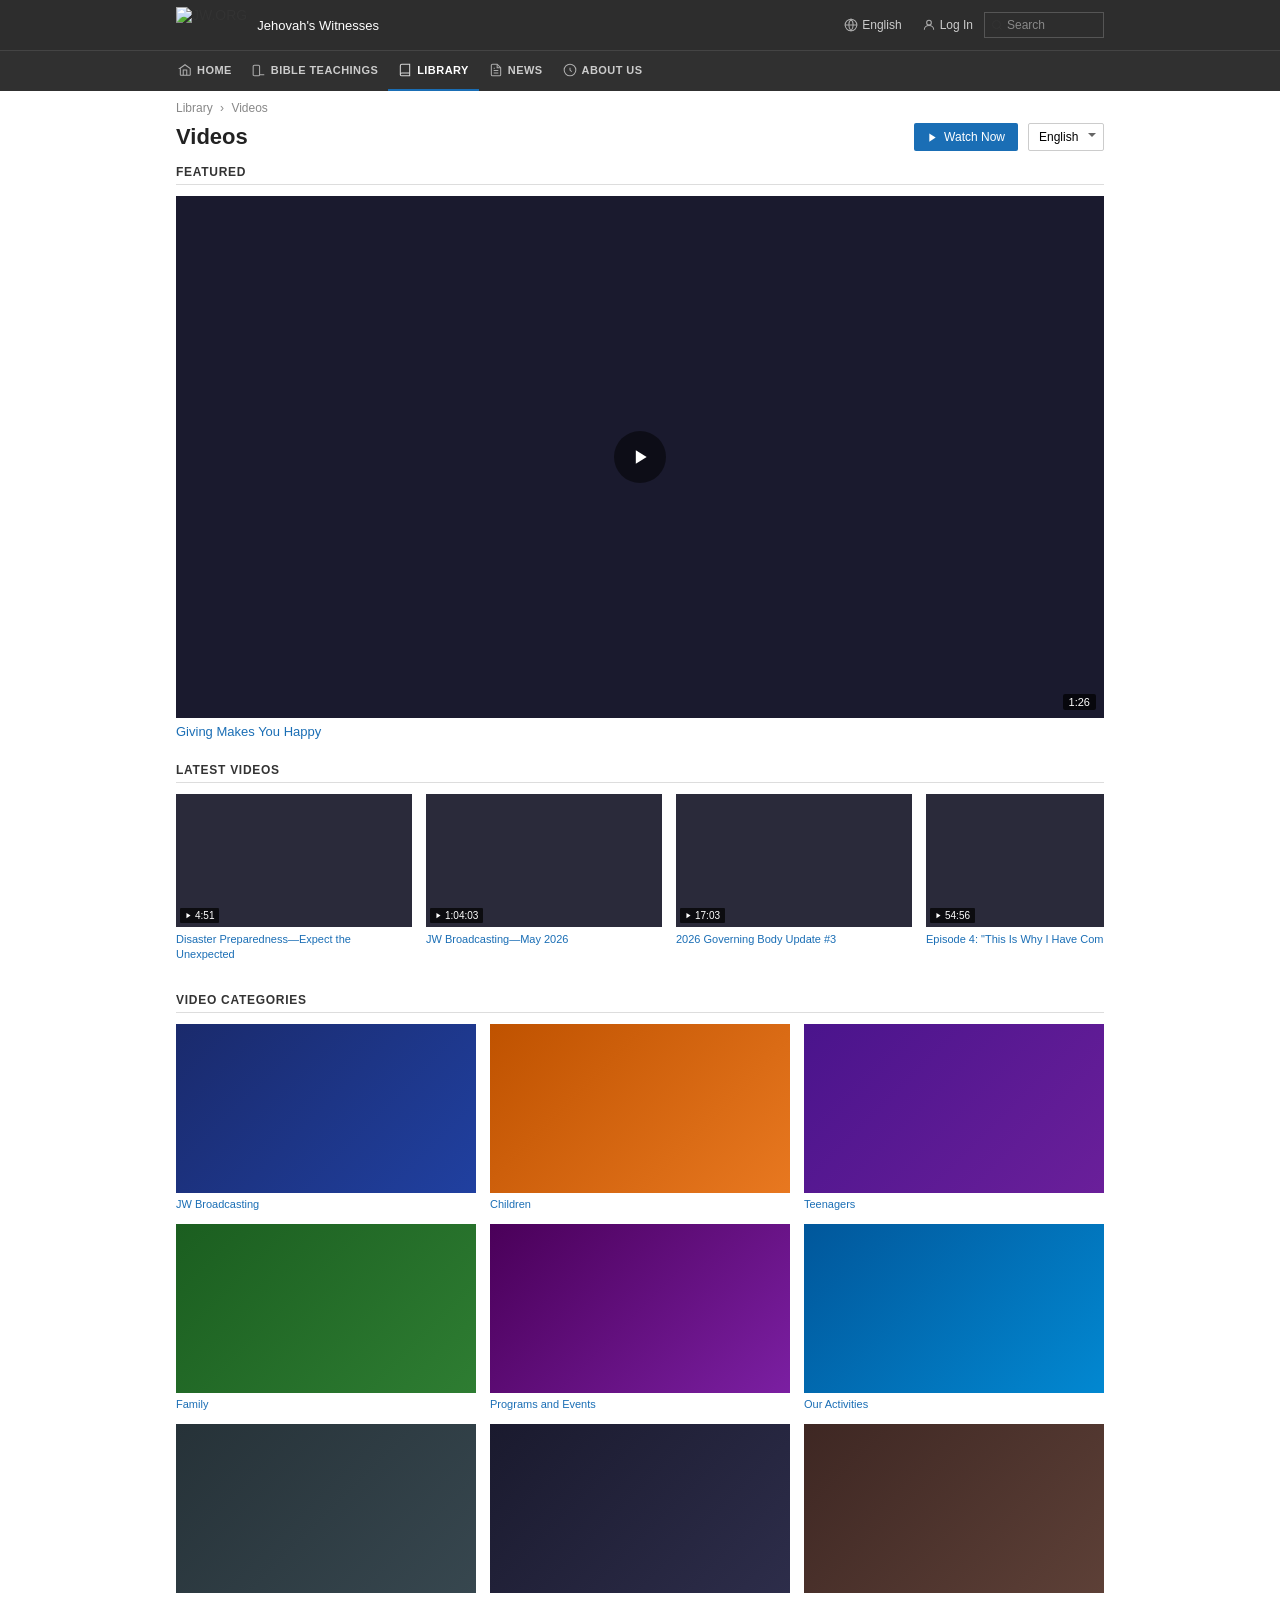
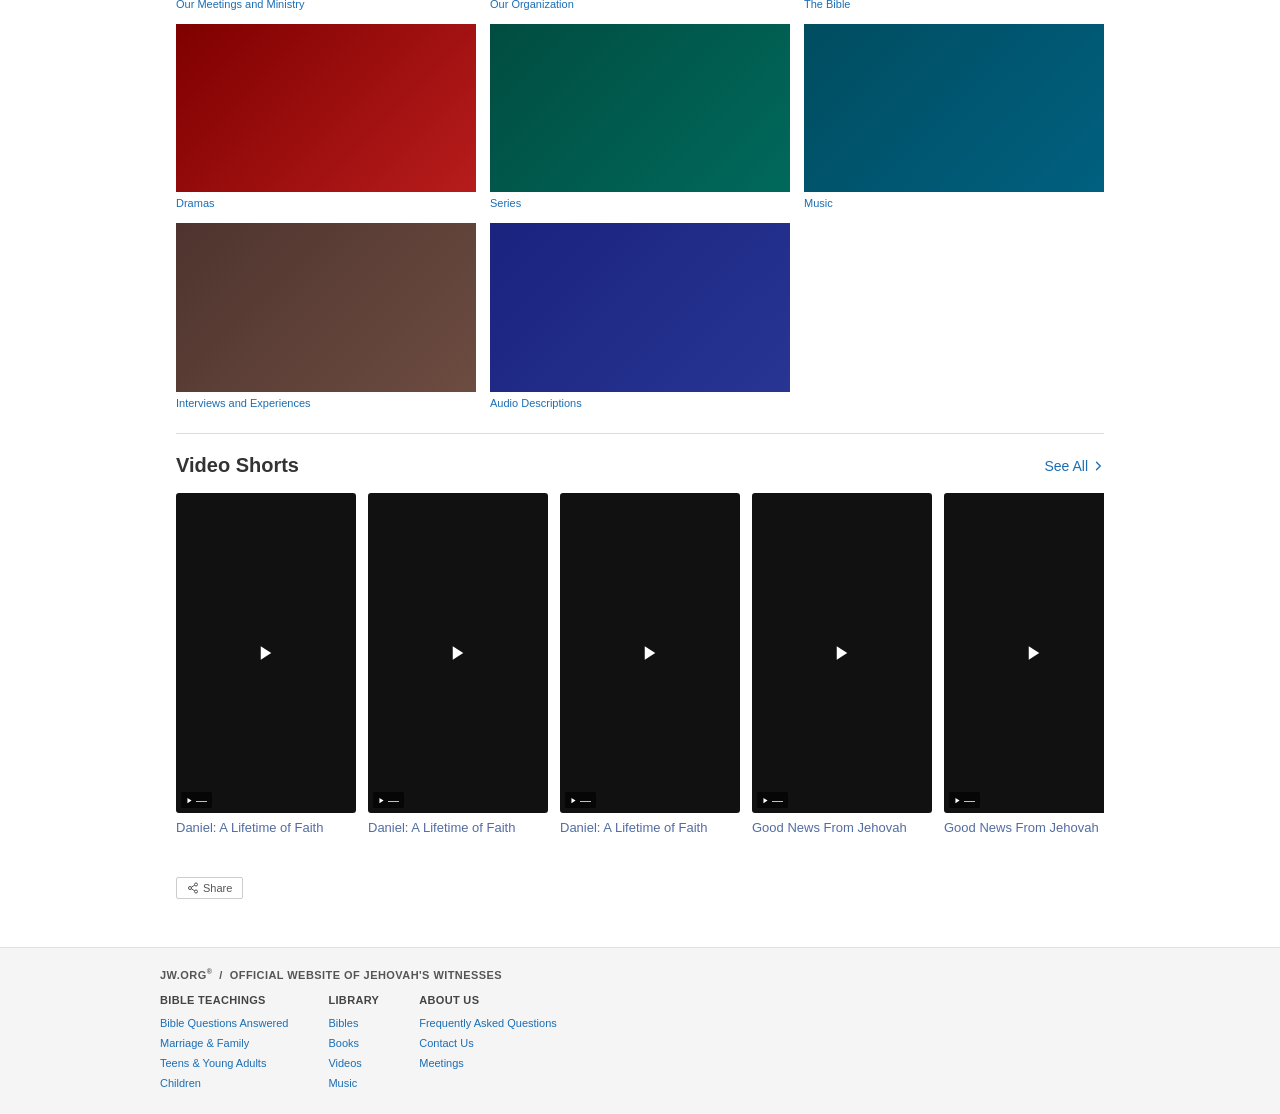
==== commit 88d86376: "Use real JW.org logo image in library.html header Replaces CSS text approximation with the actual JW" ====
--- a/library.html
+++ b/library.html
@@ -23,13 +23,8 @@
       max-width: 960px; margin: 0 auto; padding: 0 16px;
       height: 100%; display: flex; align-items: center; gap: 10px;
     }
-    .jw-logo {
-      display: flex; flex-direction: column; align-items: center;
-      justify-content: center; background: #1a6eb5;
-      width: 42px; height: 36px; flex-shrink: 0; line-height: 1;
-    }
-    .jw-logo .jw  { color: #fff; font-size: 13px; font-weight: 800; letter-spacing: -0.5px; }
-    .jw-logo .org { color: #fff; font-size: 8px;  font-weight: 700; letter-spacing: 0.5px; }
+    .jw-logo { display: flex; align-items: center; flex-shrink: 0; }
+    .jw-logo img { height: 36px; width: auto; display: block; }
     .site-name { color: #fff; font-size: 13px; font-weight: 400; flex: 1; white-space: nowrap; }
     .header-actions { display: flex; align-items: center; gap: 2px; }
     .hdr-btn {
@@ -252,7 +247,7 @@
 <header class="site-header">
   <div class="inner">
     <a href="https://www.jw.org/en/" class="jw-logo">
-      <span class="jw">JW.</span><span class="org">ORG</span>
+      <img src="https://www.jw.org/assets/ct/d71826a198/images/siteLogo-jworg-print.png" alt="JW.ORG" height="36">
     </a>
     <span class="site-name">Jehovah's Witnesses</span>
     <div class="header-actions">
